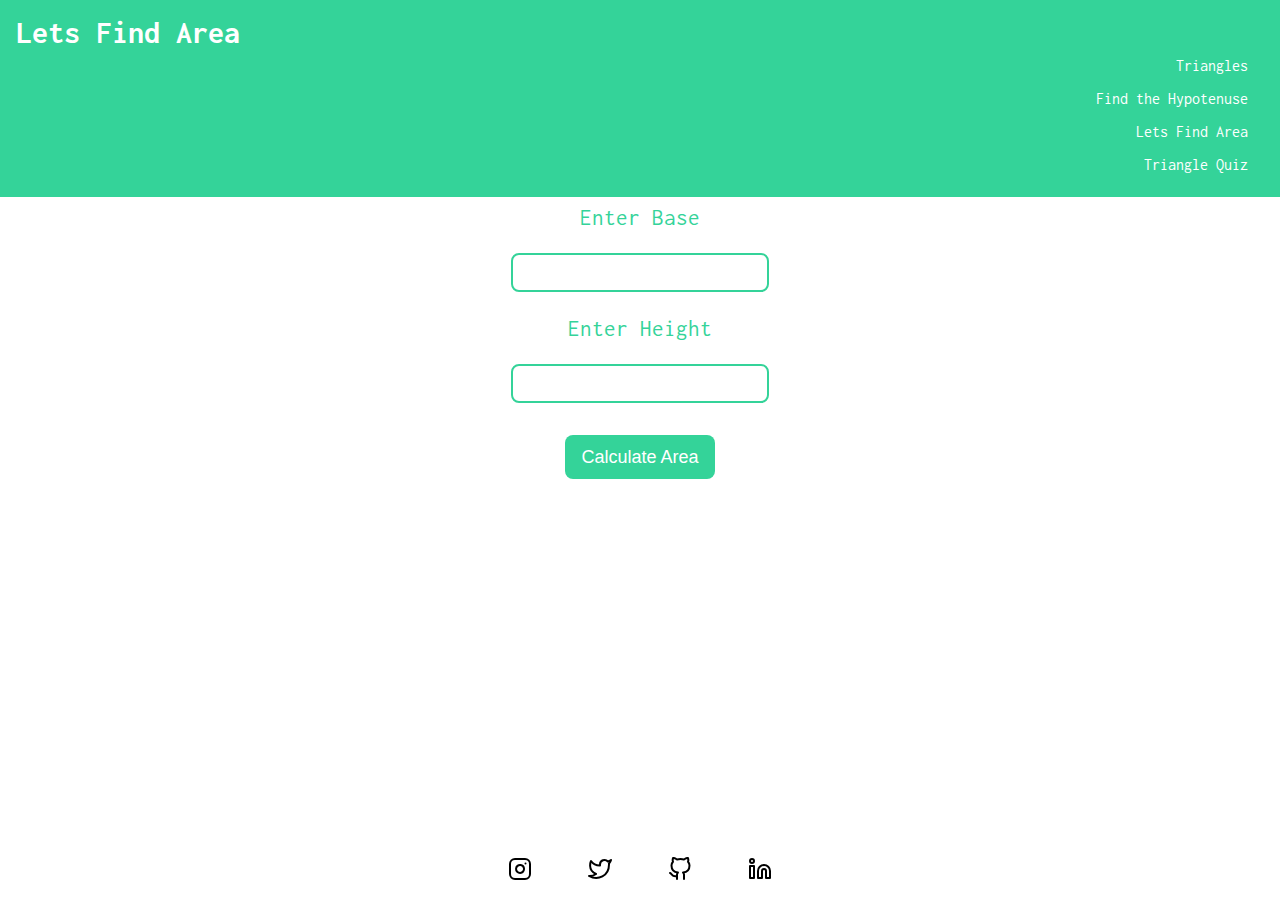
==== area.html @ 770926e7 "initial commit" ====
<!DOCTYPE html>
<html lang="en">
<head>
    <meta charset="UTF-8">
    <meta http-equiv="X-UA-Compatible" content="IE=edge">
    <meta name="viewport" content="width=device-width, initial-scale=1.0">
    <title>Area of triangle</title>
    <link rel="stylesheet" href="main.css">
</head>
<body>
    <header><h1>Lets Find Area</h1>
    <nav style="display: flex;flex-direction: column;">
        <a href="istriangle.html"> Triangles </a>
        <a href="hypotenuse.html"> Find the Hypotenuse </a>
        <a href="area.html"> Lets Find Area </a>
        <a href="quiz.html"> Triangle Quiz </a>
    </nav>
</header>
    <label for="side-length-b" class="input-label"><p>Enter Base</p><input type="number" class="side-length input-text" min="1"/></label>
    
    <label for="side-length-h" class="input-label"><p>Enter Height</p><input type="number" class="side-length input-text" min="1" /></label>
    
    <button id="calculate-a" class="btn-check">Calculate Area</button>
    <div id = "output" class="output"></div>
    <script src="area.js"></script>
    <footer class="footer">
        <ul class="footer-list">

            <a class="footer-h" href="https://www.instagram.com/xii.vi.mcmxcvii"><img alt="instagram"
                    src="icons/instagram.svg"></a>

            <a class="footer-h" href="https://twitter.com/jzzrht"><img alt="twitter" src="icons/twitter.svg"></a>

            <a class="footer-h" href="https://github.com/xii-vi"><img alt="github" src="icons/github.svg"></a>

            <a class="footer-h" href="https://www.linkedin.com/in/rohit-abhishek"><img alt="linkedin"
                    src="icons/linkedin.svg"></a>

        </ul>
    </footer>
</body>
</html>
---- main.css ----
@import url('https://fonts.googleapis.com/css2?family=Inconsolata&display=swap');

* {
  padding: 0;
  margin: 0;
  box-sizing: border-box;
}

:root {
  --primary-color: #34D399;
}

body {
  font-family: 'Inconsolata', monospace;
  text-align: center;
}


header {
  padding: 1rem;
  background-color: var(--primary-color);
  color: #fff;
}

header h1 {
  text-align: initial;
}

nav {
  text-align: right;
  color: #fff;
}

nav > a {
  padding: 0 0.5rem;
}


main {
  margin: 0 0 7rem;
}

main h1 {
  margin: 1rem;
}

.input-label {
  font-size: larger;
  color: var(--primary-color);
  width: 256px;
}

.input-label p {
  font-size: larger;
  margin: 0.5rem;
}

.input-text {
  font-size: 14px;
  outline: #fff;
  padding: 0.6rem 1rem;
  margin: 1rem;
  border: 2px solid var(--primary-color);
  border-radius: 0.5rem;
  width: 100%;
  max-width: 258px;
}

.btn-check {
  background: var(--primary-color);
  border: none;
  color: #fff;
  padding: 0.7rem 1rem;
  border-radius: 0.5rem;
  font-size: large;
  cursor: pointer;
  outline: #fff;
  margin: 1rem auto;
  display: block;
}

.output {
  font-size: x-large;
  margin: 1rem;
}

footer {
  text-align: center;
  bottom: 0;
  left: 0;
  right: 0;
  position: absolute;
}

.footer-h {
  font-size: large;
  text-align: center;
  padding: 1rem;
  
}

.footer-list {
  margin: 1rem;
}

a {
  text-decoration: none;
  color: #fff;
  margin: 0.5rem;
}
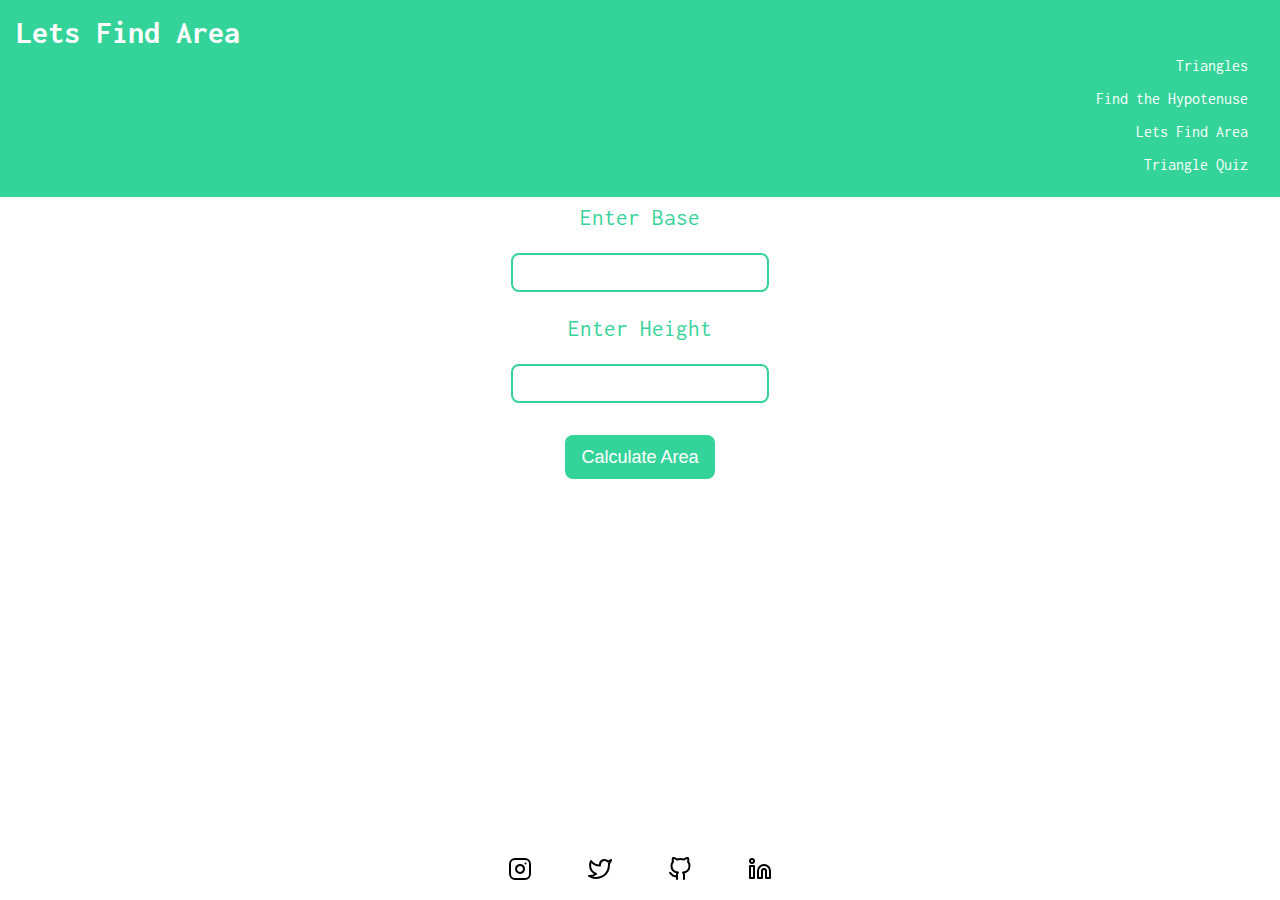
==== commit a1b98890: "update area" ====
--- a/area.html
+++ b/area.html
@@ -10,7 +10,7 @@
 <body>
     <header><h1>Lets Find Area</h1>
     <nav style="display: flex;flex-direction: column;">
-        <a href="istriangle.html"> Triangles </a>
+        <a href="index.html"> Triangles </a>
         <a href="hypotenuse.html"> Find the Hypotenuse </a>
         <a href="area.html"> Lets Find Area </a>
         <a href="quiz.html"> Triangle Quiz </a>
@@ -39,4 +39,4 @@
         </ul>
     </footer>
 </body>
-</html>+</html>
